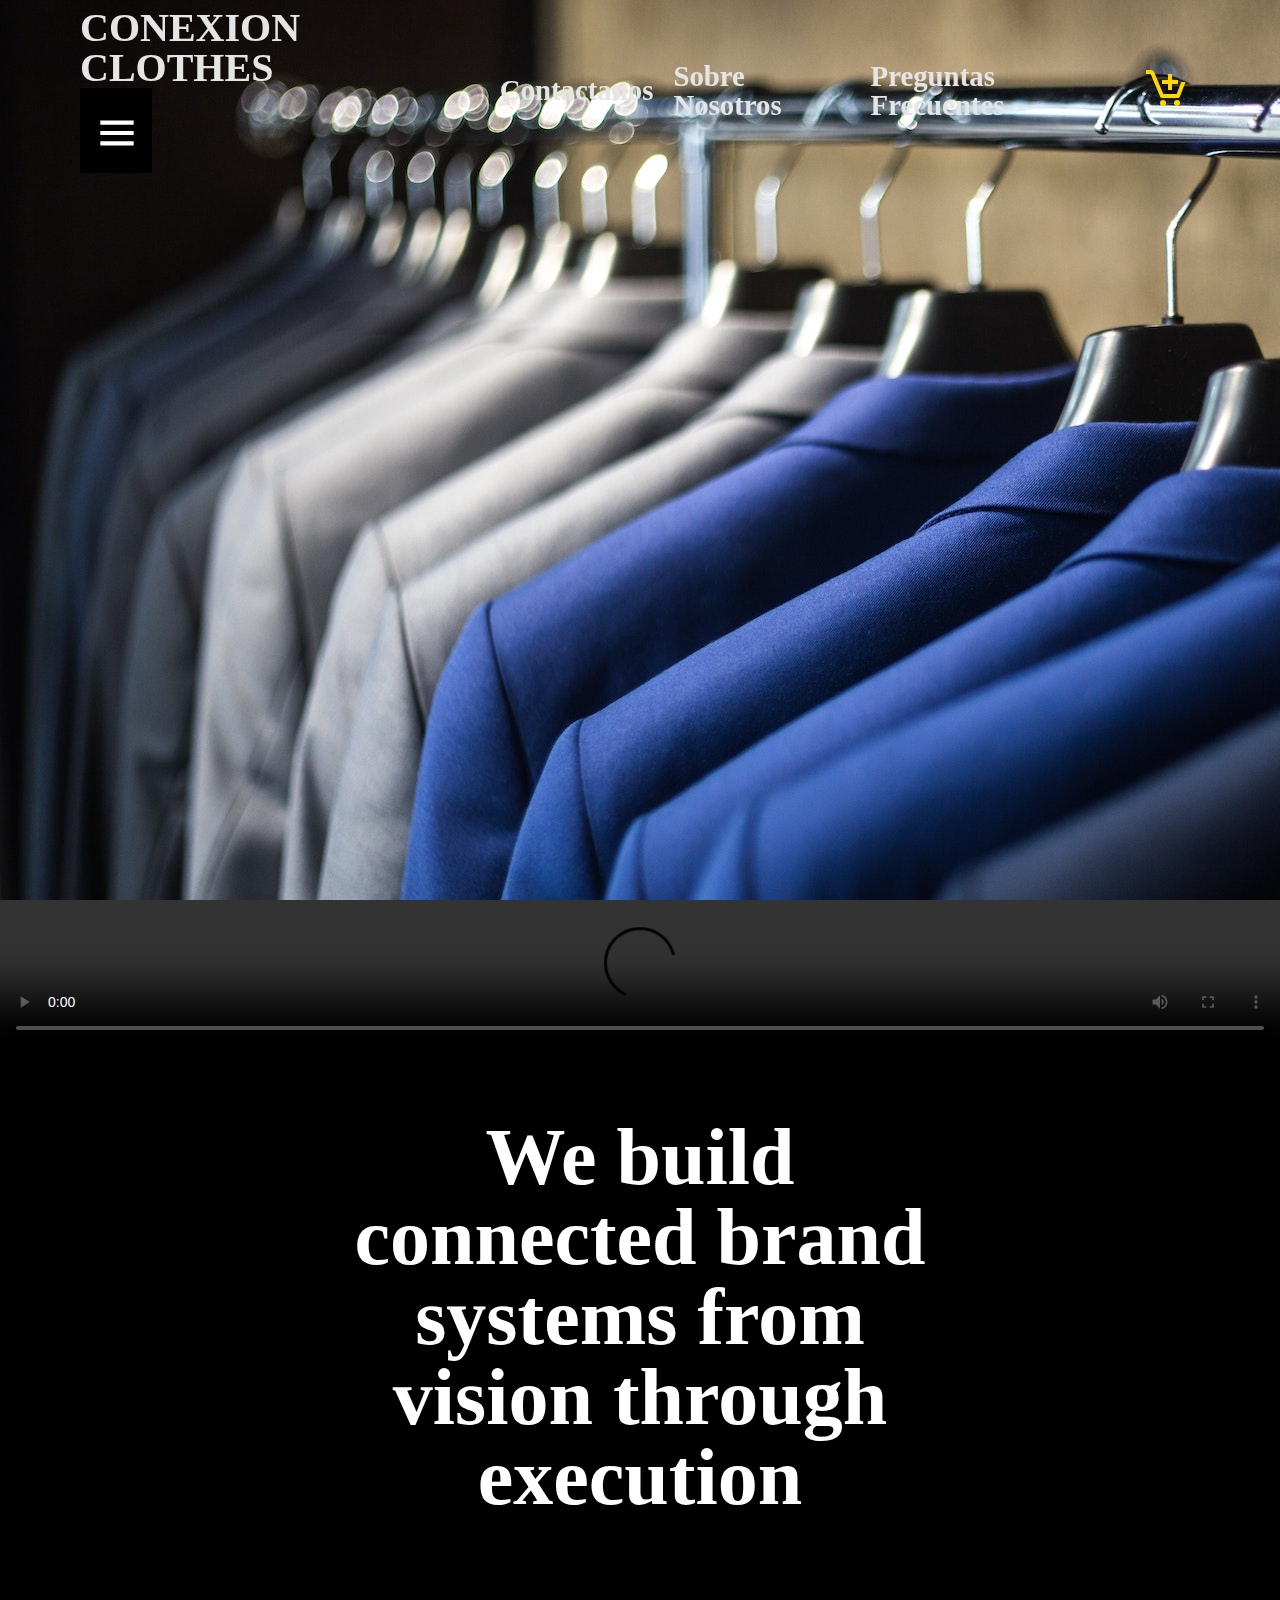
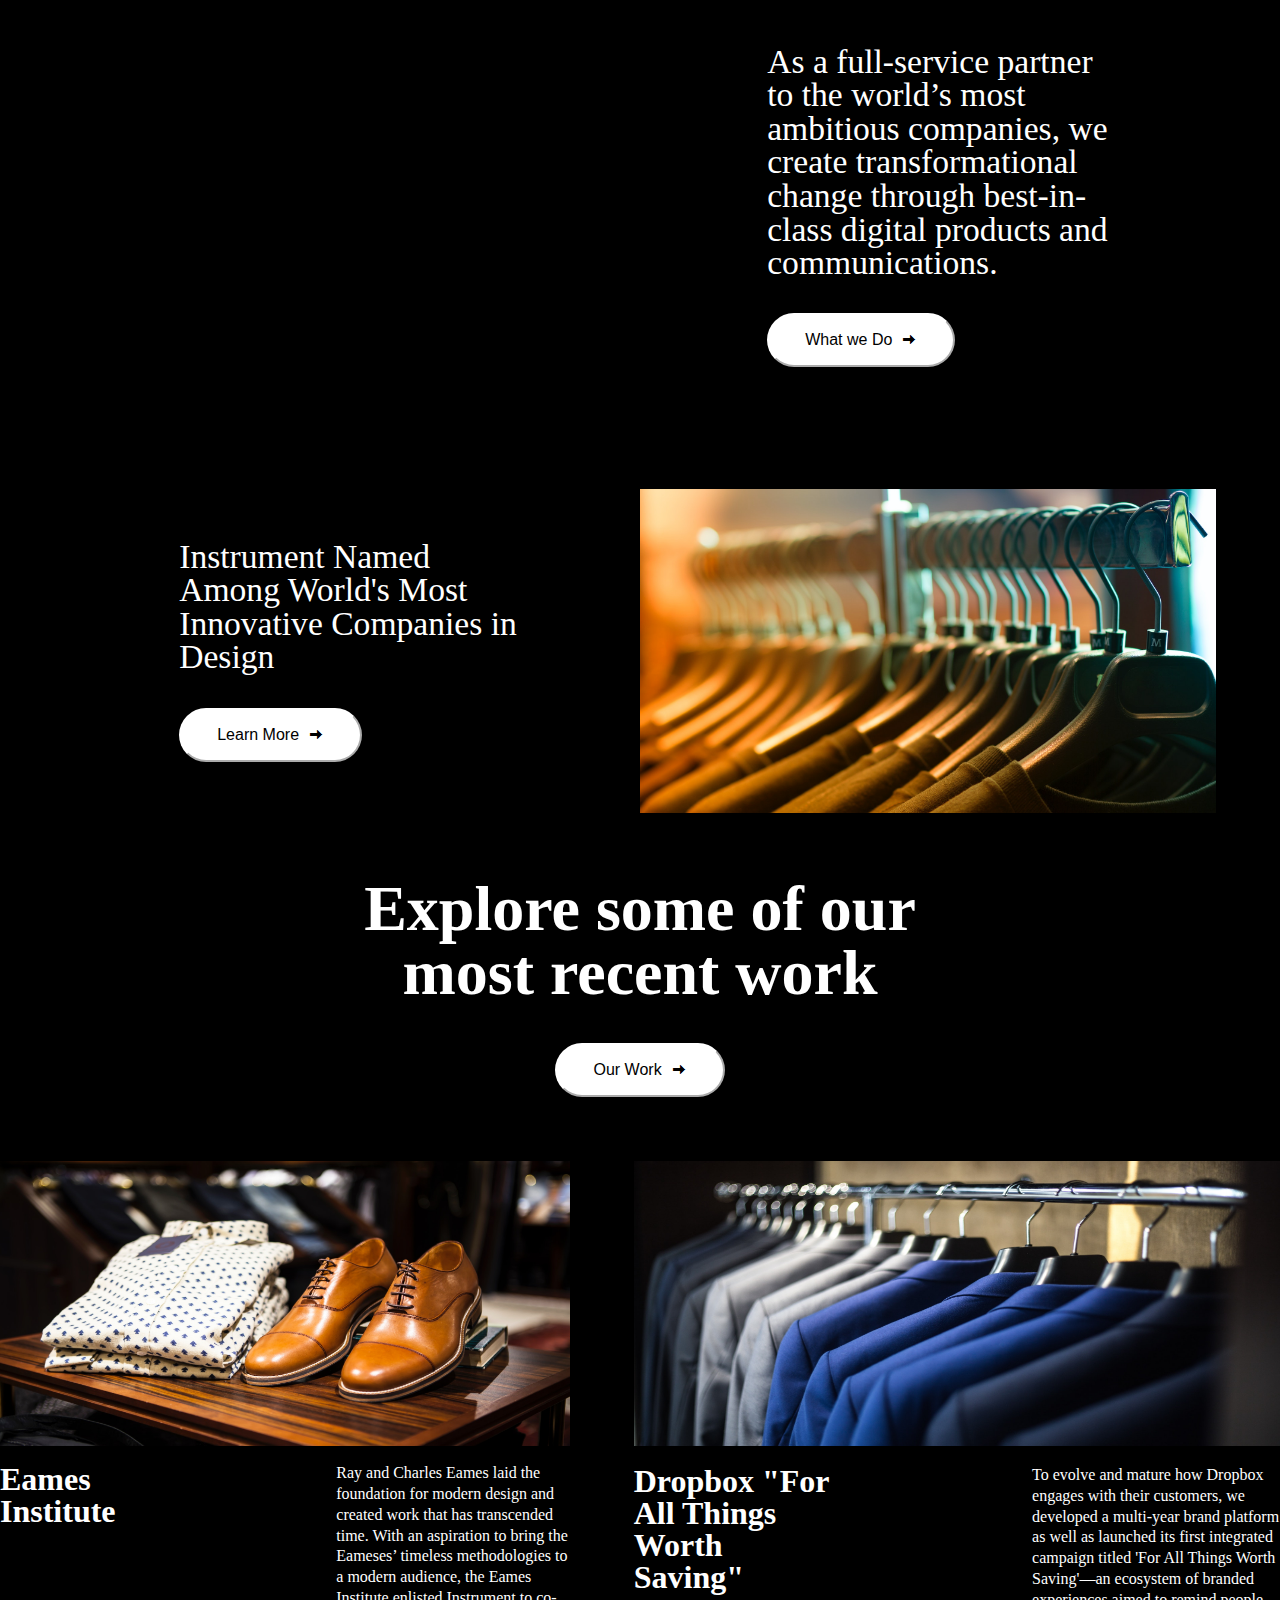
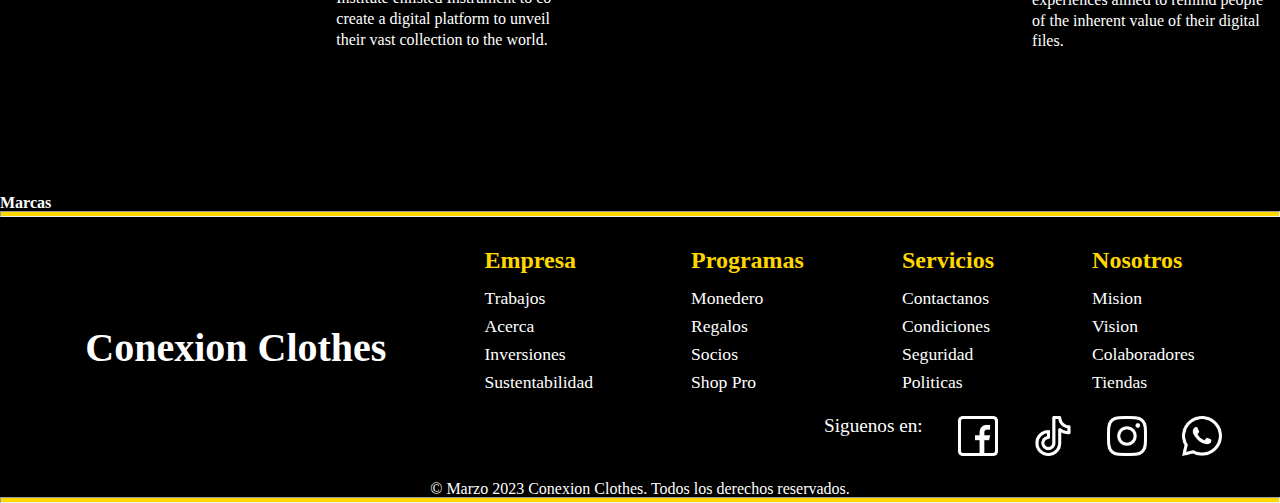
==== about.html @ 3e1002bd "Init" ====
<!DOCTYPE html>
<html lang="en">
<head>
    <meta charset="UTF-8">
    <meta http-equiv="X-UA-Compatible" content="IE=edge">
    <meta name="viewport" content="width=device-width, initial-scale=1.0">
    <link rel="stylesheet" href="css/reset.css">
    <link rel="stylesheet" href="css/headerFooter/headerPrincipal.css">
    <link rel="stylesheet" href="css/headerFooter/menuDesplegable.css">
    <link rel="stylesheet" href="css/about/about.css">
    <link rel="stylesheet" href="css/headerFooter/footer.css">
    <title>Conexion Clothes</title>
    <link rel="shortcut icon" href="img/header/logo.png">
    <style> .header{background: url(img/header/headerfondo4.jpg);} </style>
</head>
<body>
    <header class="header">
        <nav class="nav">
            <div>
                <div class="logo"><a href="index.html" class="textoLogo">CONEXION CLOTHES</a></div> 
                <div class="desp">    
                <ul>
                    <li><a href="" class="despe-edit"><img src="assets/menuDesplegable.svg" class="imgmenu"></a>
                    <ul>
                        <li><a href="">Masculino</a>
                            <ul>
                                <li><a href="">Hombre</a>
                                    <ul>
                                        <li><a href="">Camisa</a></li>
                                        <li><a href="">Pantalon</a></li>
                                        <li><a href="">Zapatos</a></li>
                                        <li><a href="">Billetera</a></li>
                                    </ul>
                                </li>
                                <li><a href="">Niño</a>
                                    <ul>
                                        <li><a href="">Camisa</a></li>
                                        <li><a href="">Pantalon</a></li>
                                        <li><a href="">Zapatos</a></li>
                                        
                                    </ul>
                                </li>
                            </ul>
                        </li>
                        <li><a href="">Femenino</a>
                        <ul>
                            <li><a href="">Mujer</a>
                                <ul>
                                    <li><a href="">Camisa</a></li>
                                    <li><a href="">Falda</a></li>
                                    <li><a href="">Zapatos</a></li>
                                    <li><a href="">Cartera</a></li>
                                </ul>
                            </li>
                            <li><a href="paginaNinas.html">Niña</a>
                                <ul>
                                    <li><a href="">Camisa</a></li>
                                    <li><a href="">Falda</a></li>
                                    <li><a href="">Zapatos</a></li>   
                                </ul>
                            </li>
                        </ul>
                        </li>
                    </ul>
                    </li>
                </ul>
                </div>
            </div>
            <input type="checkbox" id="check">
            <label for="check" class="checkbtn">
                <i class="toggle-menu">
                    <img src="img/header/iconmenu.png">
                </i>
            </label>
            <ul class="ulMenuNav">
                <li class="liMenuNav"><a href="#sectionForm" class="textoNav">Contactanos</a></li>
                <li class="liMenuNav"><a href="about.html" class="textoNav">Sobre Nosotros</a></li>
                <li class="liMenuNav"><a href="preguntas.html" class="textoNav">Preguntas Frecuentes</a></li>
                <li class="liMenuNav"><a class="textoNav"><img src="assets/iconoCarrito.svg" class="carrito"/></a></li>
            </ul>
        </nav>
    </header>
    <div class="scroll"></div>
    <script src="js/header.js"></script>

    <!--Inicia seccion de acerca de nosotros-->
    <section class="video">
        <video width="100%" height="auto" controls>
            <source src="img/videos/spotRopa.mp4" type="video/mp4">
        </video>
    </section>

    <h1 class="h1Informacion">We build connected brand systems from vision through execution</h1>

    <section class="sectionInformacion">
        <div class="divInformacion">
            <iframe src="https://www.google.com/maps/embed?pb=!1m18!1m12!1m3!1d4921.236754152947!2d-89.23843968464006!3d13.692973302341924!2m3!1f0!2f0!3f0!3m2!1i1024!2i768!4f13.1!3m3!1m2!1s0x8f63303aa0049f47%3A0x34a1598d53f97c31!2sAsociaci%C3%B3n%20Conexi%C3%B3n%20al%20Desarrollo%20de%20El%20Salvador!5e1!3m2!1ses-419!2ssv!4v1679973053111!5m2!1ses-419!2ssv" width="600" height="450" style="border:0;" allowfullscreen="" loading="lazy" referrerpolicy="no-referrer-when-downgrade"></iframe>
            <p class="informacionP">As a full-service partner to the world’s most ambitious companies, we create transformational change through best-in-class digital products and communications.
            <br>
            <br>
            <input type="submit" value="What we Do  🠚" class="boton">
            </p>
        </div>

        <div class="divInformacion">
            <p class="informacionP">Instrument Named Among World's Most Innovative Companies in Design
            <br>
            <br>
            <input type="submit" value="Learn More  🠚" class="boton">
            </p>
            <img src="img/about/about1.jpg" alt="Foto tomada con celular" class="informacionFoto" width="50%" height="50%">
        </div>
    </section>

    <h2 class="h2explorar">Explore some of our most recent work</h2>
    <input type="submit" value="Our Work  🠚" class="botonH2">

    <section class="explorarFotos">
        <div class="divExplorar">
            <img src="img/about/about2.jpg"class="explorarFoto" alt="fotoExplorar" width="100%" height="50%">
            <div class="divExplorarTexto">
                <h3 class="explorarH3">Eames Institute</h3>
                <p class="explorarP">Ray and Charles Eames laid the foundation for modern design and created work that has transcended time. With an aspiration to bring the Eameses’ timeless methodologies to a modern audience, the Eames Institute enlisted Instrument to co-create a digital platform to unveil their vast collection to the world.</p>
            </div>
        </div>

        <div class="divExplorar">
            <img src="img/about/about3.jpg"class="explorarFoto" alt="fotoExplorar" width="100%" height="50%">
            <div class="divExplorarTexto">
                <h3 class="explorarH3">Dropbox "For All Things Worth Saving"</h3>
                <p class="explorarP">To evolve and mature how Dropbox engages with their customers, we developed a multi-year brand platform as well as launched its first integrated campaign titled 'For All Things Worth Saving'—an ecosystem of branded experiences aimed to remind people of the inherent value of their digital files.</p>
            </div>
        </div>
    </section>

    <section class="marcas">
        <h1>Marcas</h1>
    </section>
    <footer class="footer">
        <hr class="hr">
        <section class="footerSections">
            <p class="footerLogo">Conexion Clothes</p>
            <div class="footerSeccion">
                <p class="titTextoFooter">Empresa</p>
                <p class="textoFooter">Trabajos</p>
                <p class="textoFooter">Acerca</p>
                <p class="textoFooter">Inversiones</p>
                <p class="textoFooter">Sustentabilidad</p>
            </div>
            <div class="footerSeccion">
                <p class="titTextoFooter">Programas</p>
                <p class="textoFooter">Monedero</p>
                <p class="textoFooter">Regalos</p>
                <p class="textoFooter">Socios</p>
                <p class="textoFooter">Shop Pro</p>
            </div>
            <div class="footerSeccion">
                <p class="titTextoFooter">Servicios</p>
                <p class="textoFooter">Contactanos</p>
                <p class="textoFooter">Condiciones</p>
                <p class="textoFooter">Seguridad</p>
                <p class="textoFooter">Politicas</p>
            </div>
            <div class="footerSeccion">
                <p class="titTextoFooter">Nosotros</p>
                <p class="textoFooter">Mision</p>
                <p class="textoFooter">Vision</p>
                <p class="textoFooter">Colaboradores</p>
                <p class="textoFooter">Tiendas</p>
            </div>
        </section>
        <section class="footerRedes">
            <p class="footerRedesP">Siguenos en:</p>
            <img class="imgRedSocial" src="img/footer/facebook.png" width="40px" height="40px">
            <img class="imgRedSocial" src="img/footer/tiktok.png" width="40" height="40">
            <img class="imgRedSocial" src="img/footer/instagram.png" width="40" height="40">
            <img class="imgRedSocial" src="img/footer/whatsapp.png" width="40" height="40">
        </section>
        <p class="copyright">© Marzo 2023 Conexion Clothes. Todos los derechos reservados.</p>
        <hr class="hr">
    </footer>
</body>
</html>
---- css/headerFooter/headerPrincipal.css ----
.header {
    width: 100%;
    height: 100VH;
    background-size: cover;
    background-position: center;
}

.nav {
    position: fixed;
    width: 100%;
    display: flex;
    align-items: center;
    justify-content: space-between;
    padding: 25px;
    transition: all 0.5s ease;/*Animacion fixed*/
}

.imgmenu { /*Menu desplegable*/
    width: 50px;
    margin-top: 10px;
}

.despe-edit {
    width: 72px;
    height: 85px;
}

.logo {
    font-size: 2.5rem;
    color: #FFFFFF;
    font-weight: 900;
}

.ulMenuNav {
    display: flex;
    align-items: center;
}

.liMenuNav {
    text-decoration: none;
    margin: 10px; /*Seperacion entre elementos Contactanos...*/
}

.textoLogo{
    color: #e5e5e5;
    text-decoration: none;
    list-style: none;
}

.textoNav {
    color: #e5e5e5;
    text-decoration: none;
    font-size: 1.8rem;
    font-weight: bold;
    transition: all 0.5s ease;
}
.textoNav:hover {/*Animacion sinFixed*/
    padding: 5px 10px;
    background: #FFFFFF;
    color: #000000;
    border-radius: 15px;
    transition: all 0.5s ease;
}

.nav.active {/*AnimacionFixed*/
    background: #FFFFFF;
    padding: 20px;
}

.nav.active .textoLogo, .nav.active .textoNav {/*ColorTexto AnimacionFixed*/
    color: #333;
}

.nav.active .textoNav:hover {
    background-color: #f7f4f4;
    color: #000000;
    border-bottom: 2.5px #ffd700 solid;
}
.nav .textoLogo:hover {
    color: #fff;
}
.nav.active .textoLogo:hover {
    color: #000000;
}
i.toggle-menu {
    display: none;
    background-color: #fff;
    border: none;
    z-index: 9999;
}
i.toggle-menu img {
    width: 27px;
    z-index: 99;
}
input#check {
    display: none;
}
@media (min-width: 880px){
    .nav {
        padding: .5rem 5rem;
    }
}
@media (max-width: 768px){
    header {
        margin-bottom: 4rem;
    }
    .ulMenuNav {
        position: fixed;
        width: 100%;
        background-color: transparent;
        padding: 0;
        top: 0;
        z-index: 9999;
        height: 60px;
    }
    .nav .ulMenuNav a {
        color: #333;
    }
    .logo {
        position: fixed;
        z-index: 999;
        top: 3%;
        left: 3%;
    }
    .logo:hover {
        color: #000000;
    }
    i.toggle-menu {
        display: flex;
    }
    .desp {
        position: fixed;
        left: 3%;
        top: 7%;
        z-index: 9;
    }
    ul.ulMenuNav {
        display: none;
        left: 0;
        margin: 0;
        padding: 0;
    }
    ul.ulMenuNav {
        position: fixed;
        background-color: #fff;
    }
    label.checkbtn {
        position: fixed;
        right: 3%;
        top: 3%;
        z-index: 9999;
    }
    #check:checked ~ ul {
        display: flex;
        z-index: 9;
        flex-flow: column;
        align-items: center;
        justify-content: center;
        height: 100vh;
        top: 0;
        font-size: 2rem;
    }
}
---- css/headerFooter/menuDesplegable.css ----
.edit{
    margin:auto;
    width:500px;
	font-family:Arial, Helvetica, sans-serif;
}

.desp > li {
    float:left;
}

.desp li a {
    background-color:#000;
    color:#fff;
    text-decoration:none;
    padding:10px 12px;
    display:block;
}

.desp li a:hover {
    background-color:#434343;
}

.desp li ul {
    display:none;
    position:absolute;
    min-width:140px;
}


.desp li:hover > ul {
    display:block;
}

.desp li ul li {
    position:relative;
}

.desp li ul li ul {
    right:-140px;
    top:0px;
}
---- css/about/about.css ----
.video{
    margin-bottom: 5%;
}

.boton{
    background-color:#ffffff;
	border-radius:28px;
    border-color:#ffffff;
	font-family:'Gill Sans', 'Gill Sans MT', 'Trebuchet MS', sans-serif;
	font-size:16px;
	padding:16px 36px;
}

.botonH2{
    background-color:#ffffff;
	border-radius:28px;
    border-color:#ffffff;
	font-family:'Gill Sans', 'Gill Sans MT', 'Trebuchet MS', sans-serif;
	font-size:16px;
	padding:16px 36px;
    display: block; /*Centramos boton*/
    margin: 0 auto;
    margin-bottom: 5%; /*Separacion de boton con seccionExplorarFotos*/
}

/*!-----termina codigo de botones y video-----------*/


.h1Informacion{ /*La seccion donde ira el texto dentra un 50% del tamaño de la seccion informacion*/
    width: 50%;
    height: 50%;
    margin: 0 auto; /*Centramos seccion del texto*/
    margin-bottom: 5%;/*Espacio entre texto principal y contenido siguiente*/
    color: #ffffff; /*Formato del texto*/
    font-size: 5rem;
    text-align: center;
    font-family:'Times New Roman', Times, serif;
}
/*Seccion que va del texto principal al segundo boton*/
.sectionInformacion{ 
    width: 90%; /*El tamaño de esta seccion abarcara el 85% de la pagina ya con los bordes*/
    height: 90%;
    margin: 0 auto; /*Centramos esta seccion*/
    margin-bottom: 5%; /*Separamos seccion de la otra seccion de fotos*/
}

.divInformacion{
    display: flex; /*Alineamos foto y texto y los ponemos al centro*/
    align-items: center;
    margin-bottom: 5%; /*Agregamos margin para separar una seccion de otra*/
}

.informacionP{
    color: #ffffff;
    font-size: 2.1rem;
    width: 30%; /*Centramos seccion donde ira eltexto y reducimos su tamaño*/
    height: 50%;
    margin: 0 auto;
}

/*Seccion que va del segundo texto principal a las marcas*/
.h2explorar{
    width: 50%;
    height: 50%;
    margin: 0 auto; /*Centramos seccion del texto*/
    margin-bottom: 3%;/*Espacio entre texto principal y contenido siguiente*/
    color: #ffffff; /*Formato del texto*/
    font-size: 4.0rem;
    text-align: center;
    font-family:'Times New Roman', Times, serif;
}

.explorarFotos{ /*Display de las dos fotos que estan juntas*/
    display: flex;
    gap: 0px 5%; /*Separacion fotos*/
    margin-bottom: 5%; /*Separacion con seccion de marcas*/
}

.divExplorarTexto{
    display: flex; /*display de p y h3*/
    color: #ffffff;
    margin-top: 2.5%; /*Separacion textos con fotos*/
}

.explorarH3{
    width: 245%; /*h3 ocupara este porcentajo de ancho del total del espacio*/
    font-size: 2.0em;
    margin-right: 30%; /*Margen de separacion entre h3 y p*/
    font-weight: bold;
}

.explorarP{
    font-family:Cambria, Cochin, Georgia, Times, 'Times New Roman', serif;
    font-size: 1em;
    line-height: 1.3; /*Espacio entre lineas del texto*/
}

.marcas{
    color: white;
}
---- css/headerFooter/footer.css ----
.footer{ 
    width:auto;
    height: auto;
    background-color: black;
    color: white;
}

.hr{ 
    padding: 0.15%; 
    margin: 0; 
    background-color: #ffd700;
}

.footerLogo{  /*CONEXION CLOTHES*/
    padding-top: 5%;
    display: flex;
    align-items:center;  /*Centramos logo al centro*/
    font-size: 2.5rem;
    color: #FFFFFF;
    font-weight: 900;
}

.footerSections{
    margin-top: 1.5%;
    margin-bottom: 1.5%; /*Separamos de las redesSociales*/
    gap: 1%;
    display: flex;
    justify-content:space-evenly;
}

.titTextoFooter{  /*Texto principal secciones*/
    color: #ffd700;
    font-weight: bold;
    font-size: 1.5rem;
    line-height: 2.0; 
}

.textoFooter{
    font-size: 1.1rem;
    line-height: 1.6; 
}

.footerRedes{ 
    display: flex;
    justify-content: flex-end; 
    gap: 3%; 
    margin: 1.5% 4.5%;
}

.footerRedesP{
    font-size: 1.2rem;
}

.copyright{
    margin-top: 2.0%;
    color: #FFFFFF;
    font-weight: 500;
    text-align: center;
    font-size: 1rem;
}
@media (max-width: 840px) {
    .footerSections {
        display: grid;
        grid-template-columns: repeat(3, 1fr);
        margin-left: 40px;
    }
}
@media (max-width: 768px) {
    .footerSections {
        display: grid;
        grid-template-columns: repeat(2, 1fr);
        margin-left: 40px;
    }
}
@media (max-width: 480px) {
    .footerSections {
        display: grid;
        grid-template-columns: repeat(1, 1fr);
        margin-left: 40px;
        margin-top: 45px;
    }
}
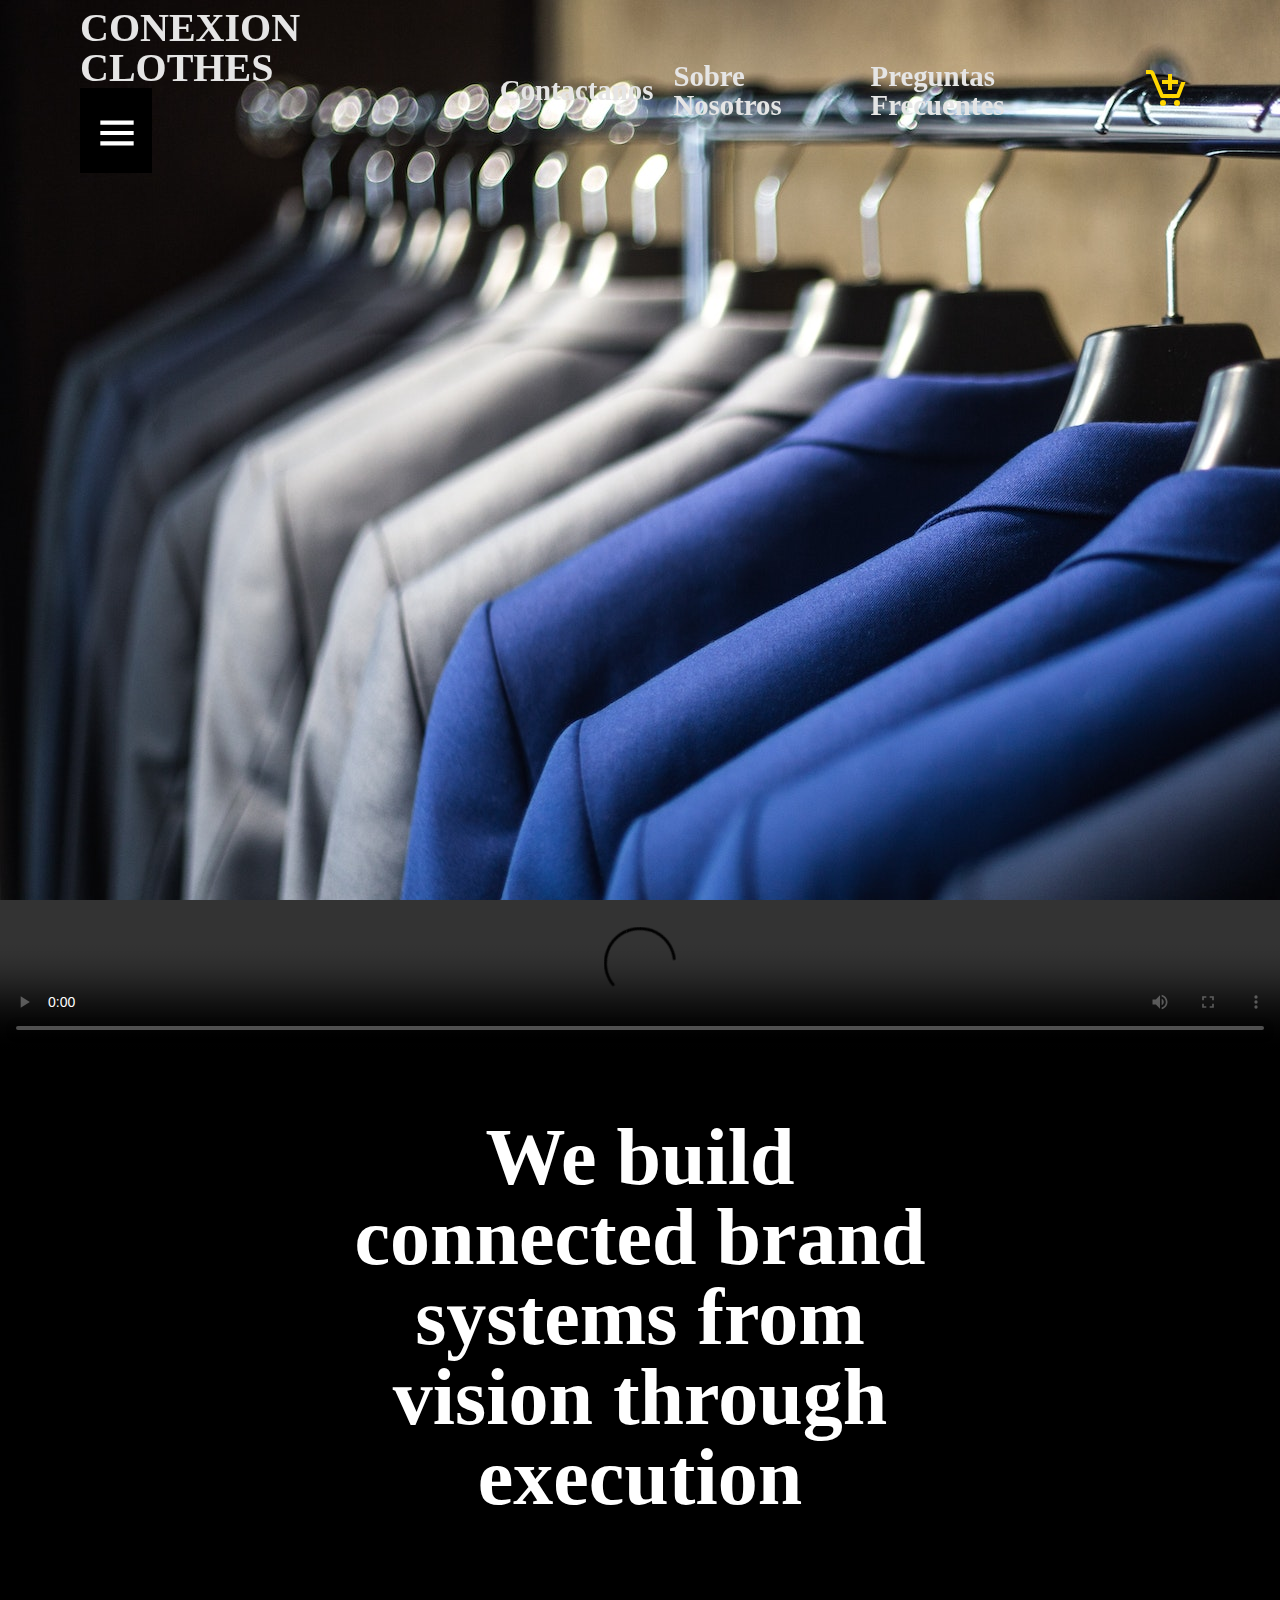
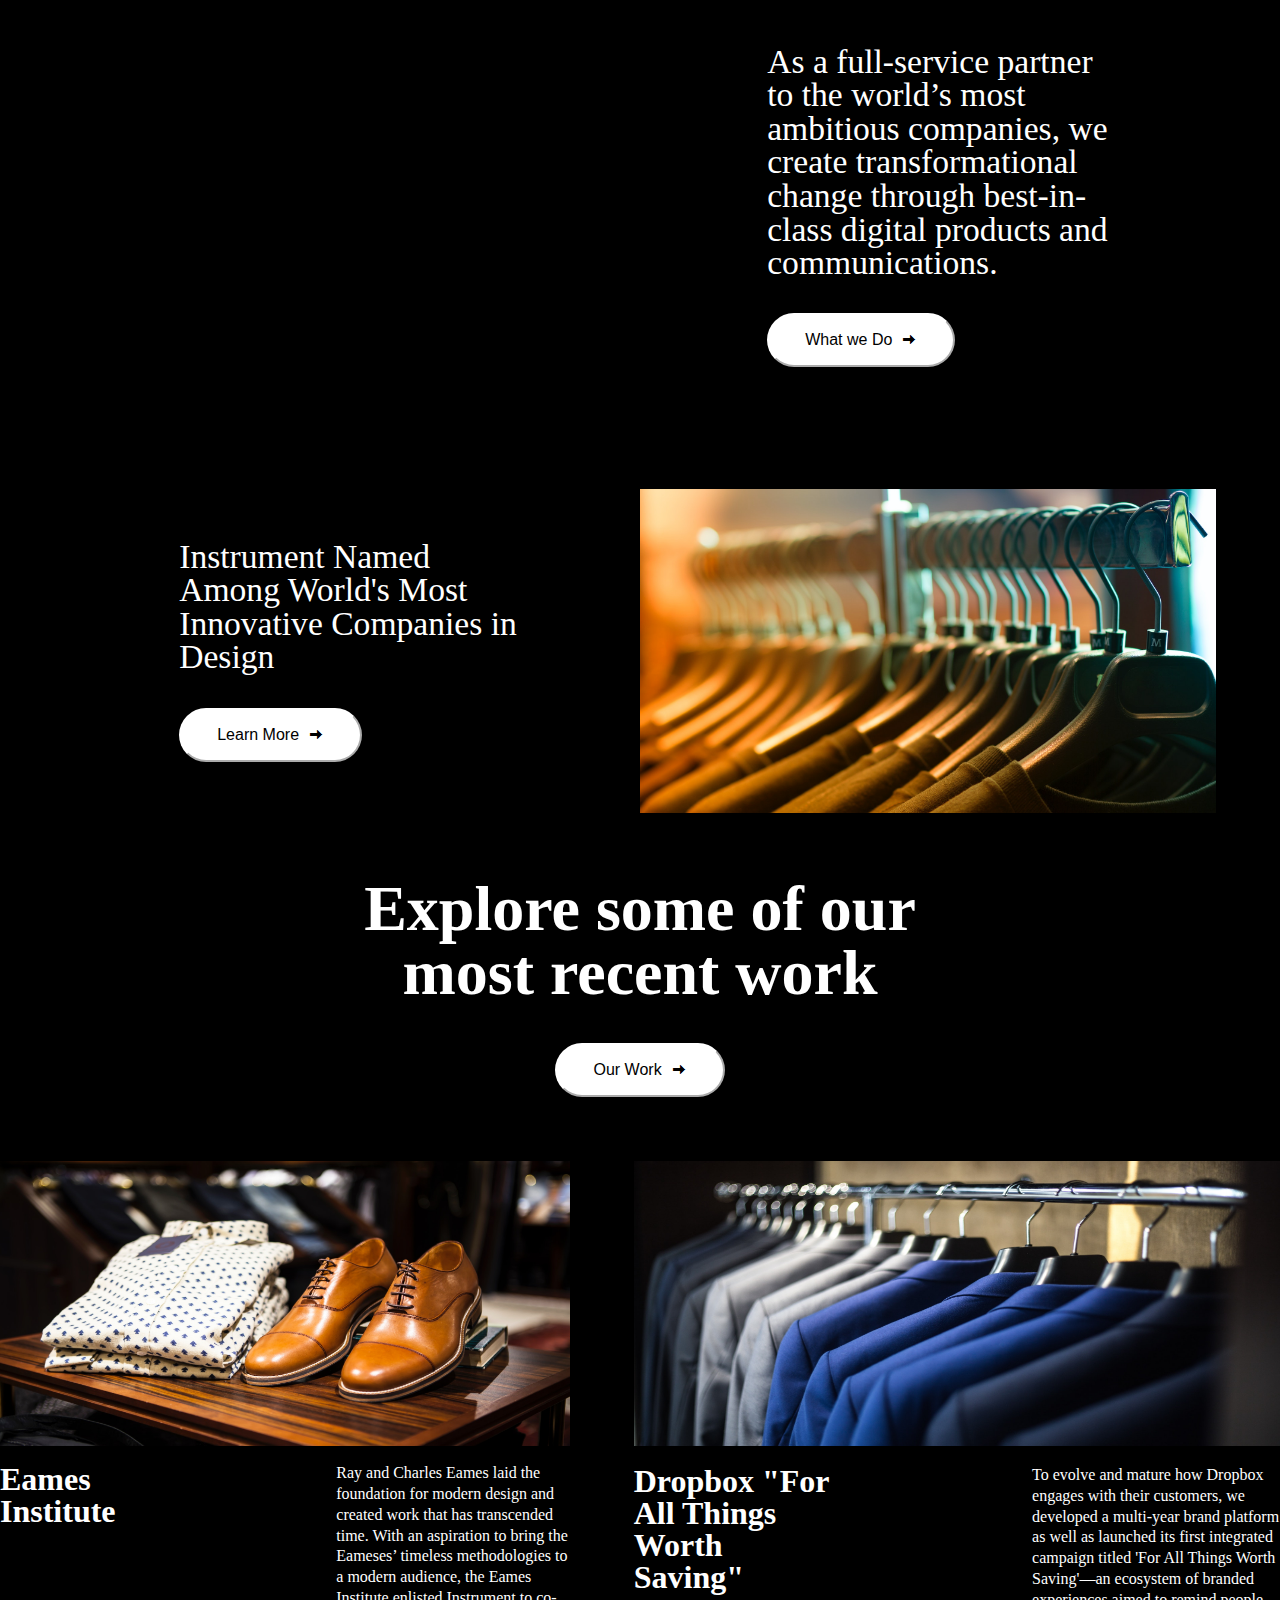
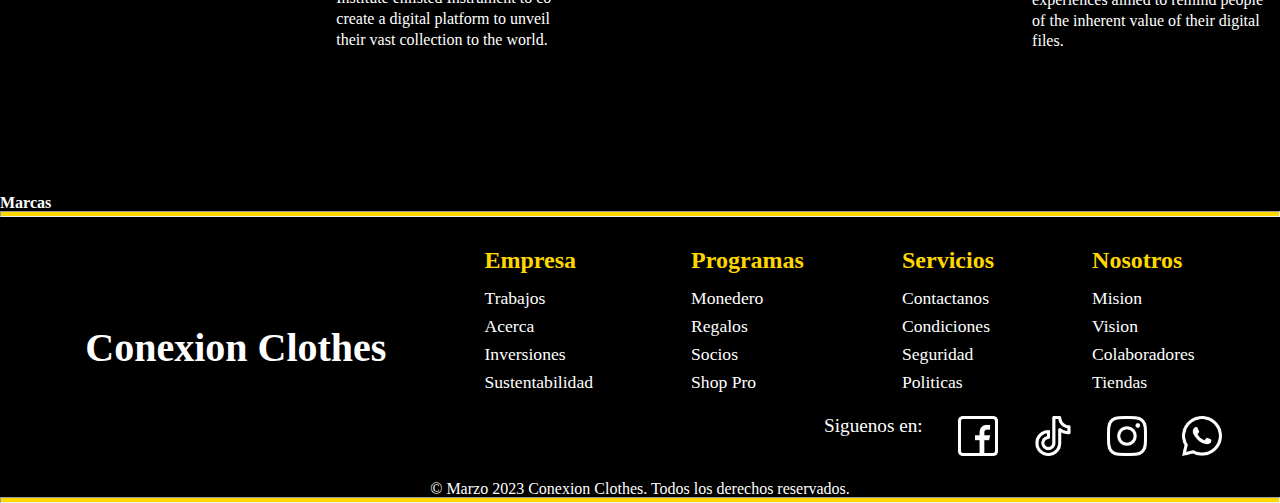
==== commit b96b8192: "commit" ====
--- a/about.html
+++ b/about.html
@@ -1,183 +1,183 @@
-<!DOCTYPE html>
-<html lang="en">
-<head>
-    <meta charset="UTF-8">
-    <meta http-equiv="X-UA-Compatible" content="IE=edge">
-    <meta name="viewport" content="width=device-width, initial-scale=1.0">
-    <link rel="stylesheet" href="css/reset.css">
-    <link rel="stylesheet" href="css/headerFooter/headerPrincipal.css">
-    <link rel="stylesheet" href="css/headerFooter/menuDesplegable.css">
-    <link rel="stylesheet" href="css/about/about.css">
-    <link rel="stylesheet" href="css/headerFooter/footer.css">
-    <title>Conexion Clothes</title>
-    <link rel="shortcut icon" href="img/header/logo.png">
-    <style> .header{background: url(img/header/headerfondo4.jpg);} </style>
-</head>
-<body>
-    <header class="header">
-        <nav class="nav">
-            <div>
-                <div class="logo"><a href="index.html" class="textoLogo">CONEXION CLOTHES</a></div> 
-                <div class="desp">    
-                <ul>
-                    <li><a href="" class="despe-edit"><img src="assets/menuDesplegable.svg" class="imgmenu"></a>
-                    <ul>
-                        <li><a href="">Masculino</a>
-                            <ul>
-                                <li><a href="">Hombre</a>
-                                    <ul>
-                                        <li><a href="">Camisa</a></li>
-                                        <li><a href="">Pantalon</a></li>
-                                        <li><a href="">Zapatos</a></li>
-                                        <li><a href="">Billetera</a></li>
-                                    </ul>
-                                </li>
-                                <li><a href="">Niño</a>
-                                    <ul>
-                                        <li><a href="">Camisa</a></li>
-                                        <li><a href="">Pantalon</a></li>
-                                        <li><a href="">Zapatos</a></li>
-                                        
-                                    </ul>
-                                </li>
-                            </ul>
-                        </li>
-                        <li><a href="">Femenino</a>
-                        <ul>
-                            <li><a href="">Mujer</a>
-                                <ul>
-                                    <li><a href="">Camisa</a></li>
-                                    <li><a href="">Falda</a></li>
-                                    <li><a href="">Zapatos</a></li>
-                                    <li><a href="">Cartera</a></li>
-                                </ul>
-                            </li>
-                            <li><a href="paginaNinas.html">Niña</a>
-                                <ul>
-                                    <li><a href="">Camisa</a></li>
-                                    <li><a href="">Falda</a></li>
-                                    <li><a href="">Zapatos</a></li>   
-                                </ul>
-                            </li>
-                        </ul>
-                        </li>
-                    </ul>
-                    </li>
-                </ul>
-                </div>
-            </div>
-            <input type="checkbox" id="check">
-            <label for="check" class="checkbtn">
-                <i class="toggle-menu">
-                    <img src="img/header/iconmenu.png">
-                </i>
-            </label>
-            <ul class="ulMenuNav">
-                <li class="liMenuNav"><a href="#sectionForm" class="textoNav">Contactanos</a></li>
-                <li class="liMenuNav"><a href="about.html" class="textoNav">Sobre Nosotros</a></li>
-                <li class="liMenuNav"><a href="preguntas.html" class="textoNav">Preguntas Frecuentes</a></li>
-                <li class="liMenuNav"><a class="textoNav"><img src="assets/iconoCarrito.svg" class="carrito"/></a></li>
-            </ul>
-        </nav>
-    </header>
-    <div class="scroll"></div>
-    <script src="js/header.js"></script>
-
-    <!--Inicia seccion de acerca de nosotros-->
-    <section class="video">
-        <video width="100%" height="auto" controls>
-            <source src="img/videos/spotRopa.mp4" type="video/mp4">
-        </video>
-    </section>
-
-    <h1 class="h1Informacion">We build connected brand systems from vision through execution</h1>
-
-    <section class="sectionInformacion">
-        <div class="divInformacion">
-            <iframe src="https://www.google.com/maps/embed?pb=!1m18!1m12!1m3!1d4921.236754152947!2d-89.23843968464006!3d13.692973302341924!2m3!1f0!2f0!3f0!3m2!1i1024!2i768!4f13.1!3m3!1m2!1s0x8f63303aa0049f47%3A0x34a1598d53f97c31!2sAsociaci%C3%B3n%20Conexi%C3%B3n%20al%20Desarrollo%20de%20El%20Salvador!5e1!3m2!1ses-419!2ssv!4v1679973053111!5m2!1ses-419!2ssv" width="600" height="450" style="border:0;" allowfullscreen="" loading="lazy" referrerpolicy="no-referrer-when-downgrade"></iframe>
-            <p class="informacionP">As a full-service partner to the world’s most ambitious companies, we create transformational change through best-in-class digital products and communications.
-            <br>
-            <br>
-            <input type="submit" value="What we Do  🠚" class="boton">
-            </p>
-        </div>
-
-        <div class="divInformacion">
-            <p class="informacionP">Instrument Named Among World's Most Innovative Companies in Design
-            <br>
-            <br>
-            <input type="submit" value="Learn More  🠚" class="boton">
-            </p>
-            <img src="img/about/about1.jpg" alt="Foto tomada con celular" class="informacionFoto" width="50%" height="50%">
-        </div>
-    </section>
-
-    <h2 class="h2explorar">Explore some of our most recent work</h2>
-    <input type="submit" value="Our Work  🠚" class="botonH2">
-
-    <section class="explorarFotos">
-        <div class="divExplorar">
-            <img src="img/about/about2.jpg"class="explorarFoto" alt="fotoExplorar" width="100%" height="50%">
-            <div class="divExplorarTexto">
-                <h3 class="explorarH3">Eames Institute</h3>
-                <p class="explorarP">Ray and Charles Eames laid the foundation for modern design and created work that has transcended time. With an aspiration to bring the Eameses’ timeless methodologies to a modern audience, the Eames Institute enlisted Instrument to co-create a digital platform to unveil their vast collection to the world.</p>
-            </div>
-        </div>
-
-        <div class="divExplorar">
-            <img src="img/about/about3.jpg"class="explorarFoto" alt="fotoExplorar" width="100%" height="50%">
-            <div class="divExplorarTexto">
-                <h3 class="explorarH3">Dropbox "For All Things Worth Saving"</h3>
-                <p class="explorarP">To evolve and mature how Dropbox engages with their customers, we developed a multi-year brand platform as well as launched its first integrated campaign titled 'For All Things Worth Saving'—an ecosystem of branded experiences aimed to remind people of the inherent value of their digital files.</p>
-            </div>
-        </div>
-    </section>
-
-    <section class="marcas">
-        <h1>Marcas</h1>
-    </section>
-    <footer class="footer">
-        <hr class="hr">
-        <section class="footerSections">
-            <p class="footerLogo">Conexion Clothes</p>
-            <div class="footerSeccion">
-                <p class="titTextoFooter">Empresa</p>
-                <p class="textoFooter">Trabajos</p>
-                <p class="textoFooter">Acerca</p>
-                <p class="textoFooter">Inversiones</p>
-                <p class="textoFooter">Sustentabilidad</p>
-            </div>
-            <div class="footerSeccion">
-                <p class="titTextoFooter">Programas</p>
-                <p class="textoFooter">Monedero</p>
-                <p class="textoFooter">Regalos</p>
-                <p class="textoFooter">Socios</p>
-                <p class="textoFooter">Shop Pro</p>
-            </div>
-            <div class="footerSeccion">
-                <p class="titTextoFooter">Servicios</p>
-                <p class="textoFooter">Contactanos</p>
-                <p class="textoFooter">Condiciones</p>
-                <p class="textoFooter">Seguridad</p>
-                <p class="textoFooter">Politicas</p>
-            </div>
-            <div class="footerSeccion">
-                <p class="titTextoFooter">Nosotros</p>
-                <p class="textoFooter">Mision</p>
-                <p class="textoFooter">Vision</p>
-                <p class="textoFooter">Colaboradores</p>
-                <p class="textoFooter">Tiendas</p>
-            </div>
-        </section>
-        <section class="footerRedes">
-            <p class="footerRedesP">Siguenos en:</p>
-            <img class="imgRedSocial" src="img/footer/facebook.png" width="40px" height="40px">
-            <img class="imgRedSocial" src="img/footer/tiktok.png" width="40" height="40">
-            <img class="imgRedSocial" src="img/footer/instagram.png" width="40" height="40">
-            <img class="imgRedSocial" src="img/footer/whatsapp.png" width="40" height="40">
-        </section>
-        <p class="copyright">© Marzo 2023 Conexion Clothes. Todos los derechos reservados.</p>
-        <hr class="hr">
-    </footer>
-</body>
+<!DOCTYPE html>
+<html lang="en">
+<head>
+    <meta charset="UTF-8">
+    <meta http-equiv="X-UA-Compatible" content="IE=edge">
+    <meta name="viewport" content="width=device-width, initial-scale=1.0">
+    <link rel="stylesheet" href="css/reset.css">
+    <link rel="stylesheet" href="css/headerFooter/headerPrincipal.css">
+    <link rel="stylesheet" href="css/headerFooter/menuDesplegable.css">
+    <link rel="stylesheet" href="css/about/about.css">
+    <link rel="stylesheet" href="css/headerFooter/footer.css">
+    <title>Conexion Clothes</title>
+    <link rel="shortcut icon" href="img/header/logo.png">
+    <style> .header{background: url(img/header/headerfondo4.jpg);} </style>
+</head>
+<body>
+    <header class="header">
+        <nav class="nav">
+            <div>
+                <div class="logo"><a href="index.html" class="textoLogo">CONEXION CLOTHES</a></div> 
+                <div class="desp">    
+                <ul>
+                    <li><a href="" class="despe-edit"><img src="assets/menuDesplegable.svg" class="imgmenu"></a>
+                    <ul>
+                        <li><a href="">Masculino</a>
+                            <ul>
+                                <li><a href="">Hombre</a>
+                                    <ul>
+                                        <li><a href="">Camisa</a></li>
+                                        <li><a href="">Pantalon</a></li>
+                                        <li><a href="">Zapatos</a></li>
+                                        <li><a href="">Billetera</a></li>
+                                    </ul>
+                                </li>
+                                <li><a href="">Niño</a>
+                                    <ul>
+                                        <li><a href="">Camisa</a></li>
+                                        <li><a href="">Pantalon</a></li>
+                                        <li><a href="">Zapatos</a></li>
+                                        
+                                    </ul>
+                                </li>
+                            </ul>
+                        </li>
+                        <li><a href="">Femenino</a>
+                        <ul>
+                            <li><a href="">Mujer</a>
+                                <ul>
+                                    <li><a href="">Camisa</a></li>
+                                    <li><a href="">Falda</a></li>
+                                    <li><a href="">Zapatos</a></li>
+                                    <li><a href="">Cartera</a></li>
+                                </ul>
+                            </li>
+                            <li><a href="paginaNinas.html">Niña</a>
+                                <ul>
+                                    <li><a href="">Camisa</a></li>
+                                    <li><a href="">Falda</a></li>
+                                    <li><a href="">Zapatos</a></li>   
+                                </ul>
+                            </li>
+                        </ul>
+                        </li>
+                    </ul>
+                    </li>
+                </ul>
+                </div>
+            </div>
+            <input type="checkbox" id="check">
+            <label for="check" class="checkbtn">
+                <i class="toggle-menu">
+                    <img src="img/header/iconmenu.png">
+                </i>
+            </label>
+            <ul class="ulMenuNav">
+                <li class="liMenuNav"><a href="#sectionForm" class="textoNav">Contactanos</a></li>
+                <li class="liMenuNav"><a href="about.html" class="textoNav">Sobre Nosotros</a></li>
+                <li class="liMenuNav"><a href="preguntas.html" class="textoNav">Preguntas Frecuentes</a></li>
+                <li class="liMenuNav"><a class="textoNav"><img src="assets/iconoCarrito.svg" class="carrito"/></a></li>
+            </ul>
+        </nav>
+    </header>
+    <div class="scroll"></div>
+    <script src="js/header.js"></script>
+
+    <!--Inicia seccion de acerca de nosotros-->
+    <section class="video">
+        <video width="100%" height="auto" controls>
+            <source src="img/videos/spotRopa.mp4" type="video/mp4">
+        </video>
+    </section>
+
+    <h1 class="h1Informacion">We build connected brand systems from vision through execution</h1>
+
+    <section class="sectionInformacion">
+        <div class="divInformacion">
+            <iframe src="https://www.google.com/maps/embed?pb=!1m18!1m12!1m3!1d4921.236754152947!2d-89.23843968464006!3d13.692973302341924!2m3!1f0!2f0!3f0!3m2!1i1024!2i768!4f13.1!3m3!1m2!1s0x8f63303aa0049f47%3A0x34a1598d53f97c31!2sAsociaci%C3%B3n%20Conexi%C3%B3n%20al%20Desarrollo%20de%20El%20Salvador!5e1!3m2!1ses-419!2ssv!4v1679973053111!5m2!1ses-419!2ssv" width="600" height="450" style="border:0;" allowfullscreen="" loading="lazy" referrerpolicy="no-referrer-when-downgrade"></iframe>
+            <p class="informacionP">As a full-service partner to the world’s most ambitious companies, we create transformational change through best-in-class digital products and communications.
+            <br>
+            <br>
+            <input type="submit" value="What we Do  🠚" class="boton">
+            </p>
+        </div>
+
+        <div class="divInformacion">
+            <p class="informacionP">Instrument Named Among World's Most Innovative Companies in Design
+            <br>
+            <br>
+            <input type="submit" value="Learn More  🠚" class="boton">
+            </p>
+            <img src="img/about/about1.jpg" alt="Foto tomada con celular" class="informacionFoto" width="50%" height="50%">
+        </div>
+    </section>
+
+    <h2 class="h2explorar">Explore some of our most recent work</h2>
+    <input type="submit" value="Our Work  🠚" class="botonH2">
+
+    <section class="explorarFotos">
+        <div class="divExplorar">
+            <img src="img/about/about2.jpg"class="explorarFoto" alt="fotoExplorar" width="100%" height="50%">
+            <div class="divExplorarTexto">
+                <h3 class="explorarH3">Eames Institute</h3>
+                <p class="explorarP">Ray and Charles Eames laid the foundation for modern design and created work that has transcended time. With an aspiration to bring the Eameses’ timeless methodologies to a modern audience, the Eames Institute enlisted Instrument to co-create a digital platform to unveil their vast collection to the world.</p>
+            </div>
+        </div>
+
+        <div class="divExplorar">
+            <img src="img/about/about3.jpg"class="explorarFoto" alt="fotoExplorar" width="100%" height="50%">
+            <div class="divExplorarTexto">
+                <h3 class="explorarH3">Dropbox "For All Things Worth Saving"</h3>
+                <p class="explorarP">To evolve and mature how Dropbox engages with their customers, we developed a multi-year brand platform as well as launched its first integrated campaign titled 'For All Things Worth Saving'—an ecosystem of branded experiences aimed to remind people of the inherent value of their digital files.</p>
+            </div>
+        </div>
+    </section>
+
+    <section class="marcas">
+        <h1>Marcas</h1>
+    </section>
+    <footer class="footer">
+        <hr class="hr">
+        <section class="footerSections">
+            <p class="footerLogo">Conexion Clothes</p>
+            <div class="footerSeccion">
+                <p class="titTextoFooter">Empresa</p>
+                <p class="textoFooter">Trabajos</p>
+                <p class="textoFooter">Acerca</p>
+                <p class="textoFooter">Inversiones</p>
+                <p class="textoFooter">Sustentabilidad</p>
+            </div>
+            <div class="footerSeccion">
+                <p class="titTextoFooter">Programas</p>
+                <p class="textoFooter">Monedero</p>
+                <p class="textoFooter">Regalos</p>
+                <p class="textoFooter">Socios</p>
+                <p class="textoFooter">Shop Pro</p>
+            </div>
+            <div class="footerSeccion">
+                <p class="titTextoFooter">Servicios</p>
+                <p class="textoFooter">Contactanos</p>
+                <p class="textoFooter">Condiciones</p>
+                <p class="textoFooter">Seguridad</p>
+                <p class="textoFooter">Politicas</p>
+            </div>
+            <div class="footerSeccion">
+                <p class="titTextoFooter">Nosotros</p>
+                <p class="textoFooter">Mision</p>
+                <p class="textoFooter">Vision</p>
+                <p class="textoFooter">Colaboradores</p>
+                <p class="textoFooter">Tiendas</p>
+            </div>
+        </section>
+        <section class="footerRedes">
+            <p class="footerRedesP">Siguenos en:</p>
+            <img class="imgRedSocial" src="img/footer/facebook.png" width="40px" height="40px">
+            <img class="imgRedSocial" src="img/footer/tiktok.png" width="40" height="40">
+            <img class="imgRedSocial" src="img/footer/instagram.png" width="40" height="40">
+            <img class="imgRedSocial" src="img/footer/whatsapp.png" width="40" height="40">
+        </section>
+        <p class="copyright">© Marzo 2023 Conexion Clothes. Todos los derechos reservados.</p>
+        <hr class="hr">
+    </footer>
+</body>
 </html>--- a/css/headerFooter/headerPrincipal.css
+++ b/css/headerFooter/headerPrincipal.css
@@ -1,163 +1,163 @@
-.header {
-    width: 100%;
-    height: 100VH;
-    background-size: cover;
-    background-position: center;
-}
-
-.nav {
-    position: fixed;
-    width: 100%;
-    display: flex;
-    align-items: center;
-    justify-content: space-between;
-    padding: 25px;
-    transition: all 0.5s ease;/*Animacion fixed*/
-}
-
-.imgmenu { /*Menu desplegable*/
-    width: 50px;
-    margin-top: 10px;
-}
-
-.despe-edit {
-    width: 72px;
-    height: 85px;
-}
-
-.logo {
-    font-size: 2.5rem;
-    color: #FFFFFF;
-    font-weight: 900;
-}
-
-.ulMenuNav {
-    display: flex;
-    align-items: center;
-}
-
-.liMenuNav {
-    text-decoration: none;
-    margin: 10px; /*Seperacion entre elementos Contactanos...*/
-}
-
-.textoLogo{
-    color: #e5e5e5;
-    text-decoration: none;
-    list-style: none;
-}
-
-.textoNav {
-    color: #e5e5e5;
-    text-decoration: none;
-    font-size: 1.8rem;
-    font-weight: bold;
-    transition: all 0.5s ease;
-}
-.textoNav:hover {/*Animacion sinFixed*/
-    padding: 5px 10px;
-    background: #FFFFFF;
-    color: #000000;
-    border-radius: 15px;
-    transition: all 0.5s ease;
-}
-
-.nav.active {/*AnimacionFixed*/
-    background: #FFFFFF;
-    padding: 20px;
-}
-
-.nav.active .textoLogo, .nav.active .textoNav {/*ColorTexto AnimacionFixed*/
-    color: #333;
-}
-
-.nav.active .textoNav:hover {
-    background-color: #f7f4f4;
-    color: #000000;
-    border-bottom: 2.5px #ffd700 solid;
-}
-.nav .textoLogo:hover {
-    color: #fff;
-}
-.nav.active .textoLogo:hover {
-    color: #000000;
-}
-i.toggle-menu {
-    display: none;
-    background-color: #fff;
-    border: none;
-    z-index: 9999;
-}
-i.toggle-menu img {
-    width: 27px;
-    z-index: 99;
-}
-input#check {
-    display: none;
-}
-@media (min-width: 880px){
-    .nav {
-        padding: .5rem 5rem;
-    }
-}
-@media (max-width: 768px){
-    header {
-        margin-bottom: 4rem;
-    }
-    .ulMenuNav {
-        position: fixed;
-        width: 100%;
-        background-color: transparent;
-        padding: 0;
-        top: 0;
-        z-index: 9999;
-        height: 60px;
-    }
-    .nav .ulMenuNav a {
-        color: #333;
-    }
-    .logo {
-        position: fixed;
-        z-index: 999;
-        top: 3%;
-        left: 3%;
-    }
-    .logo:hover {
-        color: #000000;
-    }
-    i.toggle-menu {
-        display: flex;
-    }
-    .desp {
-        position: fixed;
-        left: 3%;
-        top: 7%;
-        z-index: 9;
-    }
-    ul.ulMenuNav {
-        display: none;
-        left: 0;
-        margin: 0;
-        padding: 0;
-    }
-    ul.ulMenuNav {
-        position: fixed;
-        background-color: #fff;
-    }
-    label.checkbtn {
-        position: fixed;
-        right: 3%;
-        top: 3%;
-        z-index: 9999;
-    }
-    #check:checked ~ ul {
-        display: flex;
-        z-index: 9;
-        flex-flow: column;
-        align-items: center;
-        justify-content: center;
-        height: 100vh;
-        top: 0;
-        font-size: 2rem;
-    }
+.header {
+    width: 100%;
+    height: 100VH;
+    background-size: cover;
+    background-position: center;
+}
+
+.nav {
+    position: fixed;
+    width: 100%;
+    display: flex;
+    align-items: center;
+    justify-content: space-between;
+    padding: 25px;
+    transition: all 0.5s ease;/*Animacion fixed*/
+}
+
+.imgmenu { /*Menu desplegable*/
+    width: 50px;
+    margin-top: 10px;
+}
+
+.despe-edit {
+    width: 72px;
+    height: 85px;
+}
+
+.logo {
+    font-size: 2.5rem;
+    color: #FFFFFF;
+    font-weight: 900;
+}
+
+.ulMenuNav {
+    display: flex;
+    align-items: center;
+}
+
+.liMenuNav {
+    text-decoration: none;
+    margin: 10px; /*Seperacion entre elementos Contactanos...*/
+}
+
+.textoLogo{
+    color: #e5e5e5;
+    text-decoration: none;
+    list-style: none;
+}
+
+.textoNav {
+    color: #e5e5e5;
+    text-decoration: none;
+    font-size: 1.8rem;
+    font-weight: bold;
+    transition: all 0.5s ease;
+}
+.textoNav:hover {/*Animacion sinFixed*/
+    padding: 5px 10px;
+    background: #FFFFFF;
+    color: #000000;
+    border-radius: 15px;
+    transition: all 0.5s ease;
+}
+
+.nav.active {/*AnimacionFixed*/
+    background: #FFFFFF;
+    padding: 20px;
+}
+
+.nav.active .textoLogo, .nav.active .textoNav {/*ColorTexto AnimacionFixed*/
+    color: #333;
+}
+
+.nav.active .textoNav:hover {
+    background-color: #f7f4f4;
+    color: #000000;
+    border-bottom: 2.5px #ffd700 solid;
+}
+.nav .textoLogo:hover {
+    color: #fff;
+}
+.nav.active .textoLogo:hover {
+    color: #000000;
+}
+i.toggle-menu {
+    display: none;
+    background-color: #fff;
+    border: none;
+    z-index: 9999;
+}
+i.toggle-menu img {
+    width: 27px;
+    z-index: 99;
+}
+input#check {
+    display: none;
+}
+@media (min-width: 880px){
+    .nav {
+        padding: .5rem 5rem;
+    }
+}
+@media (max-width: 768px){
+    header {
+        margin-bottom: 4rem;
+    }
+    .ulMenuNav {
+        position: fixed;
+        width: 100%;
+        background-color: transparent;
+        padding: 0;
+        top: 0;
+        z-index: 9999;
+        height: 60px;
+    }
+    .nav .ulMenuNav a {
+        color: #333;
+    }
+    .logo {
+        position: fixed;
+        z-index: 999;
+        top: 3%;
+        left: 3%;
+    }
+    .logo:hover {
+        color: #000000;
+    }
+    i.toggle-menu {
+        display: flex;
+    }
+    .desp {
+        position: fixed;
+        left: 3%;
+        top: 7%;
+        z-index: 9;
+    }
+    ul.ulMenuNav {
+        display: none;
+        left: 0;
+        margin: 0;
+        padding: 0;
+    }
+    ul.ulMenuNav {
+        position: fixed;
+        background-color: #fff;
+    }
+    label.checkbtn {
+        position: fixed;
+        right: 3%;
+        top: 3%;
+        z-index: 9999;
+    }
+    #check:checked ~ ul {
+        display: flex;
+        z-index: 9;
+        flex-flow: column;
+        align-items: center;
+        justify-content: center;
+        height: 100vh;
+        top: 0;
+        font-size: 2rem;
+    }
 }--- a/css/headerFooter/menuDesplegable.css
+++ b/css/headerFooter/menuDesplegable.css
@@ -1,41 +1,41 @@
-.edit{
-    margin:auto;
-    width:500px;
-	font-family:Arial, Helvetica, sans-serif;
-}
-
-.desp > li {
-    float:left;
-}
-
-.desp li a {
-    background-color:#000;
-    color:#fff;
-    text-decoration:none;
-    padding:10px 12px;
-    display:block;
-}
-
-.desp li a:hover {
-    background-color:#434343;
-}
-
-.desp li ul {
-    display:none;
-    position:absolute;
-    min-width:140px;
-}
-
-
-.desp li:hover > ul {
-    display:block;
-}
-
-.desp li ul li {
-    position:relative;
-}
-
-.desp li ul li ul {
-    right:-140px;
-    top:0px;
+.edit{
+    margin:auto;
+    width:500px;
+	font-family:Arial, Helvetica, sans-serif;
+}
+
+.desp > li {
+    float:left;
+}
+
+.desp li a {
+    background-color:#000;
+    color:#fff;
+    text-decoration:none;
+    padding:10px 12px;
+    display:block;
+}
+
+.desp li a:hover {
+    background-color:#434343;
+}
+
+.desp li ul {
+    display:none;
+    position:absolute;
+    min-width:140px;
+}
+
+
+.desp li:hover > ul {
+    display:block;
+}
+
+.desp li ul li {
+    position:relative;
+}
+
+.desp li ul li ul {
+    right:-140px;
+    top:0px;
 }--- a/css/about/about.css
+++ b/css/about/about.css
@@ -1,100 +1,100 @@
-.video{
-    margin-bottom: 5%;
-}
-
-.boton{
-    background-color:#ffffff;
-	border-radius:28px;
-    border-color:#ffffff;
-	font-family:'Gill Sans', 'Gill Sans MT', 'Trebuchet MS', sans-serif;
-	font-size:16px;
-	padding:16px 36px;
-}
-
-.botonH2{
-    background-color:#ffffff;
-	border-radius:28px;
-    border-color:#ffffff;
-	font-family:'Gill Sans', 'Gill Sans MT', 'Trebuchet MS', sans-serif;
-	font-size:16px;
-	padding:16px 36px;
-    display: block; /*Centramos boton*/
-    margin: 0 auto;
-    margin-bottom: 5%; /*Separacion de boton con seccionExplorarFotos*/
-}
-
-/*!-----termina codigo de botones y video-----------*/
-
-
-.h1Informacion{ /*La seccion donde ira el texto dentra un 50% del tamaño de la seccion informacion*/
-    width: 50%;
-    height: 50%;
-    margin: 0 auto; /*Centramos seccion del texto*/
-    margin-bottom: 5%;/*Espacio entre texto principal y contenido siguiente*/
-    color: #ffffff; /*Formato del texto*/
-    font-size: 5rem;
-    text-align: center;
-    font-family:'Times New Roman', Times, serif;
-}
-/*Seccion que va del texto principal al segundo boton*/
-.sectionInformacion{ 
-    width: 90%; /*El tamaño de esta seccion abarcara el 85% de la pagina ya con los bordes*/
-    height: 90%;
-    margin: 0 auto; /*Centramos esta seccion*/
-    margin-bottom: 5%; /*Separamos seccion de la otra seccion de fotos*/
-}
-
-.divInformacion{
-    display: flex; /*Alineamos foto y texto y los ponemos al centro*/
-    align-items: center;
-    margin-bottom: 5%; /*Agregamos margin para separar una seccion de otra*/
-}
-
-.informacionP{
-    color: #ffffff;
-    font-size: 2.1rem;
-    width: 30%; /*Centramos seccion donde ira eltexto y reducimos su tamaño*/
-    height: 50%;
-    margin: 0 auto;
-}
-
-/*Seccion que va del segundo texto principal a las marcas*/
-.h2explorar{
-    width: 50%;
-    height: 50%;
-    margin: 0 auto; /*Centramos seccion del texto*/
-    margin-bottom: 3%;/*Espacio entre texto principal y contenido siguiente*/
-    color: #ffffff; /*Formato del texto*/
-    font-size: 4.0rem;
-    text-align: center;
-    font-family:'Times New Roman', Times, serif;
-}
-
-.explorarFotos{ /*Display de las dos fotos que estan juntas*/
-    display: flex;
-    gap: 0px 5%; /*Separacion fotos*/
-    margin-bottom: 5%; /*Separacion con seccion de marcas*/
-}
-
-.divExplorarTexto{
-    display: flex; /*display de p y h3*/
-    color: #ffffff;
-    margin-top: 2.5%; /*Separacion textos con fotos*/
-}
-
-.explorarH3{
-    width: 245%; /*h3 ocupara este porcentajo de ancho del total del espacio*/
-    font-size: 2.0em;
-    margin-right: 30%; /*Margen de separacion entre h3 y p*/
-    font-weight: bold;
-}
-
-.explorarP{
-    font-family:Cambria, Cochin, Georgia, Times, 'Times New Roman', serif;
-    font-size: 1em;
-    line-height: 1.3; /*Espacio entre lineas del texto*/
-}
-
-.marcas{
-    color: white;
+.video{
+    margin-bottom: 5%;
+}
+
+.boton{
+    background-color:#ffffff;
+	border-radius:28px;
+    border-color:#ffffff;
+	font-family:'Gill Sans', 'Gill Sans MT', 'Trebuchet MS', sans-serif;
+	font-size:16px;
+	padding:16px 36px;
+}
+
+.botonH2{
+    background-color:#ffffff;
+	border-radius:28px;
+    border-color:#ffffff;
+	font-family:'Gill Sans', 'Gill Sans MT', 'Trebuchet MS', sans-serif;
+	font-size:16px;
+	padding:16px 36px;
+    display: block; /*Centramos boton*/
+    margin: 0 auto;
+    margin-bottom: 5%; /*Separacion de boton con seccionExplorarFotos*/
+}
+
+/*!-----termina codigo de botones y video-----------*/
+
+
+.h1Informacion{ /*La seccion donde ira el texto dentra un 50% del tamaño de la seccion informacion*/
+    width: 50%;
+    height: 50%;
+    margin: 0 auto; /*Centramos seccion del texto*/
+    margin-bottom: 5%;/*Espacio entre texto principal y contenido siguiente*/
+    color: #ffffff; /*Formato del texto*/
+    font-size: 5rem;
+    text-align: center;
+    font-family:'Times New Roman', Times, serif;
+}
+/*Seccion que va del texto principal al segundo boton*/
+.sectionInformacion{ 
+    width: 90%; /*El tamaño de esta seccion abarcara el 85% de la pagina ya con los bordes*/
+    height: 90%;
+    margin: 0 auto; /*Centramos esta seccion*/
+    margin-bottom: 5%; /*Separamos seccion de la otra seccion de fotos*/
+}
+
+.divInformacion{
+    display: flex; /*Alineamos foto y texto y los ponemos al centro*/
+    align-items: center;
+    margin-bottom: 5%; /*Agregamos margin para separar una seccion de otra*/
+}
+
+.informacionP{
+    color: #ffffff;
+    font-size: 2.1rem;
+    width: 30%; /*Centramos seccion donde ira eltexto y reducimos su tamaño*/
+    height: 50%;
+    margin: 0 auto;
+}
+
+/*Seccion que va del segundo texto principal a las marcas*/
+.h2explorar{
+    width: 50%;
+    height: 50%;
+    margin: 0 auto; /*Centramos seccion del texto*/
+    margin-bottom: 3%;/*Espacio entre texto principal y contenido siguiente*/
+    color: #ffffff; /*Formato del texto*/
+    font-size: 4.0rem;
+    text-align: center;
+    font-family:'Times New Roman', Times, serif;
+}
+
+.explorarFotos{ /*Display de las dos fotos que estan juntas*/
+    display: flex;
+    gap: 0px 5%; /*Separacion fotos*/
+    margin-bottom: 5%; /*Separacion con seccion de marcas*/
+}
+
+.divExplorarTexto{
+    display: flex; /*display de p y h3*/
+    color: #ffffff;
+    margin-top: 2.5%; /*Separacion textos con fotos*/
+}
+
+.explorarH3{
+    width: 245%; /*h3 ocupara este porcentajo de ancho del total del espacio*/
+    font-size: 2.0em;
+    margin-right: 30%; /*Margen de separacion entre h3 y p*/
+    font-weight: bold;
+}
+
+.explorarP{
+    font-family:Cambria, Cochin, Georgia, Times, 'Times New Roman', serif;
+    font-size: 1em;
+    line-height: 1.3; /*Espacio entre lineas del texto*/
+}
+
+.marcas{
+    color: white;
 }--- a/css/headerFooter/footer.css
+++ b/css/headerFooter/footer.css
@@ -1,82 +1,82 @@
-.footer{ 
-    width:auto;
-    height: auto;
-    background-color: black;
-    color: white;
-}
-
-.hr{ 
-    padding: 0.15%; 
-    margin: 0; 
-    background-color: #ffd700;
-}
-
-.footerLogo{  /*CONEXION CLOTHES*/
-    padding-top: 5%;
-    display: flex;
-    align-items:center;  /*Centramos logo al centro*/
-    font-size: 2.5rem;
-    color: #FFFFFF;
-    font-weight: 900;
-}
-
-.footerSections{
-    margin-top: 1.5%;
-    margin-bottom: 1.5%; /*Separamos de las redesSociales*/
-    gap: 1%;
-    display: flex;
-    justify-content:space-evenly;
-}
-
-.titTextoFooter{  /*Texto principal secciones*/
-    color: #ffd700;
-    font-weight: bold;
-    font-size: 1.5rem;
-    line-height: 2.0; 
-}
-
-.textoFooter{
-    font-size: 1.1rem;
-    line-height: 1.6; 
-}
-
-.footerRedes{ 
-    display: flex;
-    justify-content: flex-end; 
-    gap: 3%; 
-    margin: 1.5% 4.5%;
-}
-
-.footerRedesP{
-    font-size: 1.2rem;
-}
-
-.copyright{
-    margin-top: 2.0%;
-    color: #FFFFFF;
-    font-weight: 500;
-    text-align: center;
-    font-size: 1rem;
-}
-@media (max-width: 840px) {
-    .footerSections {
-        display: grid;
-        grid-template-columns: repeat(3, 1fr);
-        margin-left: 40px;
-    }
-}
-@media (max-width: 768px) {
-    .footerSections {
-        display: grid;
-        grid-template-columns: repeat(2, 1fr);
-        margin-left: 40px;
-    }
-}
-@media (max-width: 480px) {
-    .footerSections {
-        display: grid;
-        grid-template-columns: repeat(1, 1fr);
-        margin-left: 40px;
-        margin-top: 45px;
-    }
+.footer{ 
+    width:auto;
+    height: auto;
+    background-color: black;
+    color: white;
+}
+
+.hr{ 
+    padding: 0.15%; 
+    margin: 0; 
+    background-color: #ffd700;
+}
+
+.footerLogo{  /*CONEXION CLOTHES*/
+    padding-top: 5%;
+    display: flex;
+    align-items:center;  /*Centramos logo al centro*/
+    font-size: 2.5rem;
+    color: #FFFFFF;
+    font-weight: 900;
+}
+
+.footerSections{
+    margin-top: 1.5%;
+    margin-bottom: 1.5%; /*Separamos de las redesSociales*/
+    gap: 1%;
+    display: flex;
+    justify-content:space-evenly;
+}
+
+.titTextoFooter{  /*Texto principal secciones*/
+    color: #ffd700;
+    font-weight: bold;
+    font-size: 1.5rem;
+    line-height: 2.0; 
+}
+
+.textoFooter{
+    font-size: 1.1rem;
+    line-height: 1.6; 
+}
+
+.footerRedes{ 
+    display: flex;
+    justify-content: flex-end; 
+    gap: 3%; 
+    margin: 1.5% 4.5%;
+}
+
+.footerRedesP{
+    font-size: 1.2rem;
+}
+
+.copyright{
+    margin-top: 2.0%;
+    color: #FFFFFF;
+    font-weight: 500;
+    text-align: center;
+    font-size: 1rem;
+}
+@media (max-width: 840px) {
+    .footerSections {
+        display: grid;
+        grid-template-columns: repeat(3, 1fr);
+        margin-left: 40px;
+    }
+}
+@media (max-width: 768px) {
+    .footerSections {
+        display: grid;
+        grid-template-columns: repeat(2, 1fr);
+        margin-left: 40px;
+    }
+}
+@media (max-width: 480px) {
+    .footerSections {
+        display: grid;
+        grid-template-columns: repeat(1, 1fr);
+        margin-left: 40px;
+        margin-top: 45px;
+    }
 }